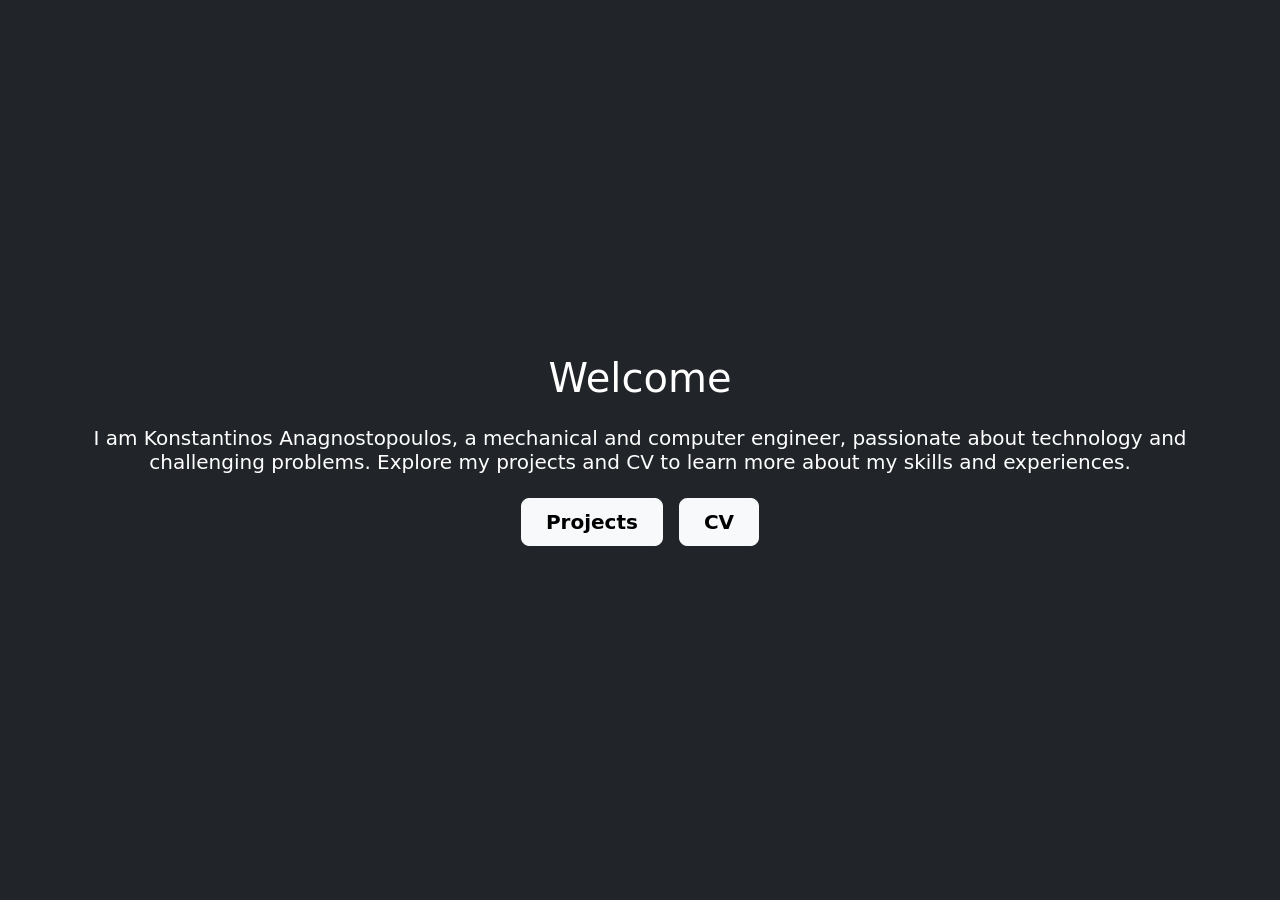
==== index.html @ e9757f8e "first commit" ====
<!DOCTYPE html>
<html lang="en">
<head>
    <meta charset="UTF-8">
    <meta name="viewport" content="width=device-width, initial-scale=1.0">
    <title>Home</title>
    <link href="https://cdn.jsdelivr.net/npm/bootstrap@5.3.3/dist/css/bootstrap.min.css" rel="stylesheet" integrity="sha384-QWTKZyjpPEjISv5WaRU9OFeRpok6YctnYmDr5pNlyT2bRjXh0JMhjY6hW+ALEwIH" crossorigin="anonymous">
</head>
<body class="bg-dark">
    <div class="container min-vh-100 d-flex align-items-center justify-content-center">
        <div class="text-center">
            <h1 class="text-white mb-4">Welcome</h1>
            <h5 class="text-white mb-4">
                I am Konstantinos Anagnostopoulos, a mechanical and computer engineer, passionate about technology and challenging problems. Explore my projects and CV to learn more about my skills and experiences.
            </h5>
            <div class="d-flex flex-column flex-sm-row gap-3 justify-content-center">
                <a href="projects.html" class="btn btn-light btn-lg fw-semibold px-4">Projects</a>
                <a href="K_Anagnostopoulos_CV.html" class="btn btn-light btn-lg fw-semibold px-4">CV</a>
            </div>
        </div>
    </div>
</body>
</html>
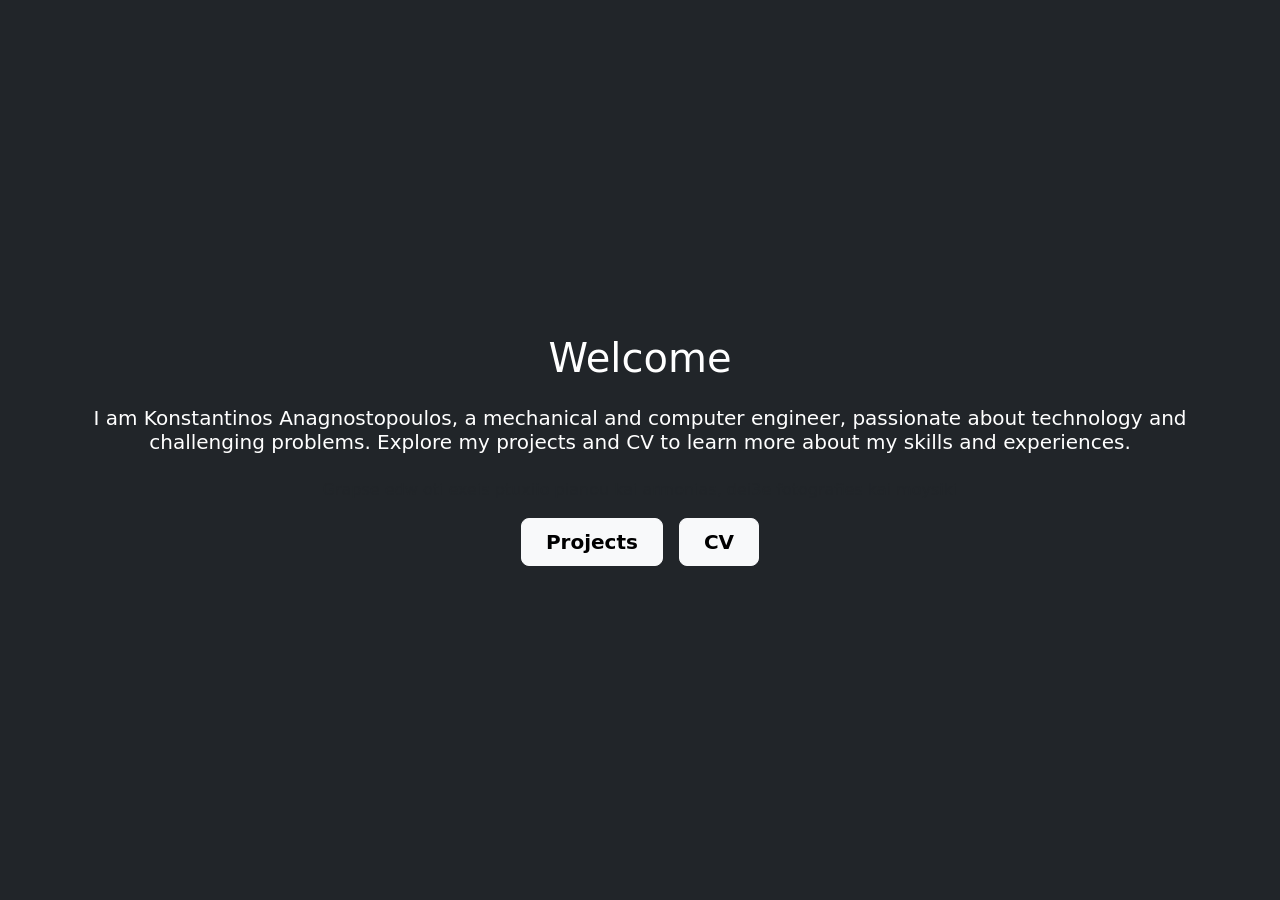
==== commit 1d1e55f8: "updates on job exp, certifications, references" ====
--- a/index.html
+++ b/index.html
@@ -13,6 +13,7 @@
             <h5 class="text-white mb-4">
                 I am Konstantinos Anagnostopoulos, a mechanical and computer engineer, passionate about technology and challenging problems. Explore my projects and CV to learn more about my skills and experiences.
             </h5>
+            <p>Grapse edw oti exeis ptuxiio pianou kai armonias, dei3e fotografies kai moysiki</p>
             <div class="d-flex flex-column flex-sm-row gap-3 justify-content-center">
                 <a href="projects.html" class="btn btn-light btn-lg fw-semibold px-4">Projects</a>
                 <a href="K_Anagnostopoulos_CV.html" class="btn btn-light btn-lg fw-semibold px-4">CV</a>
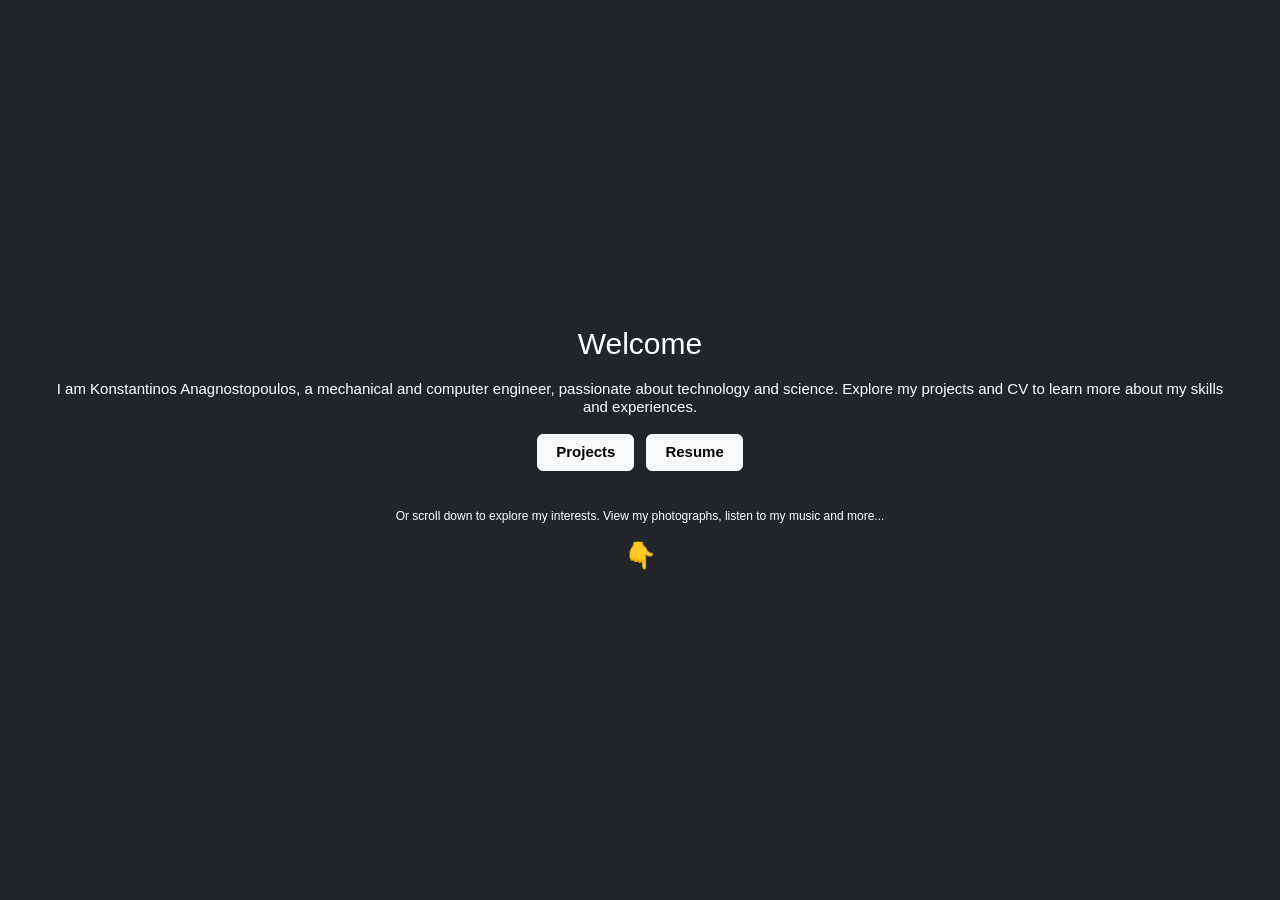
==== commit 5e78fc0b: "update styles and media" ====
--- a/index.html
+++ b/index.html
@@ -1,24 +1,133 @@
 <!DOCTYPE html>
 <html lang="en">
+
 <head>
     <meta charset="UTF-8">
     <meta name="viewport" content="width=device-width, initial-scale=1.0">
     <title>Home</title>
-    <link href="https://cdn.jsdelivr.net/npm/bootstrap@5.3.3/dist/css/bootstrap.min.css" rel="stylesheet" integrity="sha384-QWTKZyjpPEjISv5WaRU9OFeRpok6YctnYmDr5pNlyT2bRjXh0JMhjY6hW+ALEwIH" crossorigin="anonymous">
+    <link href="https://cdn.jsdelivr.net/npm/bootstrap@5.3.3/dist/css/bootstrap.min.css" rel="stylesheet"
+        integrity="sha384-QWTKZyjpPEjISv5WaRU9OFeRpok6YctnYmDr5pNlyT2bRjXh0JMhjY6hW+ALEwIH" crossorigin="anonymous">
+
+    <link rel="stylesheet" href="styles.css">
+    <link rel="stylesheet" href="https://cdn.jsdelivr.net/npm/bootstrap-icons@1.11.3/font/bootstrap-icons.min.css">
+
+    <link rel="icon" type="image/jpeg" href="media/DSC_0005.JPG">
+
 </head>
+
+
 <body class="bg-dark">
-    <div class="container min-vh-100 d-flex align-items-center justify-content-center">
-        <div class="text-center">
-            <h1 class="text-white mb-4">Welcome</h1>
-            <h5 class="text-white mb-4">
-                I am Konstantinos Anagnostopoulos, a mechanical and computer engineer, passionate about technology and challenging problems. Explore my projects and CV to learn more about my skills and experiences.
-            </h5>
-            <p>Grapse edw oti exeis ptuxiio pianou kai armonias, dei3e fotografies kai moysiki</p>
-            <div class="d-flex flex-column flex-sm-row gap-3 justify-content-center">
-                <a href="projects.html" class="btn btn-light btn-lg fw-semibold px-4">Projects</a>
-                <a href="K_Anagnostopoulos_CV.html" class="btn btn-light btn-lg fw-semibold px-4">CV</a>
+
+
+    <div class="container">
+
+        <!--  Welcome Section -->
+        <div class="page d-flex align-items-center justify-content-center" style="min-height: 80vh;">
+            <div class="text-center">
+                <h1 class="text-white mb-4">Welcome</h1>
+                <h5 class="text-white mb-4">
+                    I am Konstantinos Anagnostopoulos, a mechanical and computer engineer, passionate about technology
+                    and science. Explore my projects and CV to learn more about my skills and experiences.
+                </h5>
+                <div class="d-flex flex-column flex-sm-row gap-3 justify-content-center">
+                    <a href="projects.html" class="btn btn-light btn-lg fw-semibold px-4">Projects</a>
+                    <a href="K_Anagnostopoulos_CV.html" class="btn btn-light btn-lg fw-semibold px-4">Resume</a>
+                </div>
+
+                <p class="text-white mt-5">Or scroll down to explore my interests. View my photographs, listen to my music
+                    and more...</p>
+                <div class="pointer">👇</div>
+
             </div>
         </div>
+
+
+        <!-- Section to bring on top when scrolling down -->
+        <div class="page" style="position: relative;">
+            
+            <div class="page-with-bg"></div>
+
+            <div class="page-content">
+                <h2 class="text-white mb-4">About Me</h2>
+                <p class="text-white"> 
+                    I was born in Aigio (Greece), a small town near Patras. In the early years of my life, I realized my passion for athletics, first football and gymnastics and then basketball. 
+                </p>
+            </div>
+        </div>
+
+        <!-- Check my music with my photos (video or play in loop audio) -->
+
+
+        <!-- Section to bring on top when scrolling down -->
+        <div class="page" style="position: relative;">
+            <h3>Check other Music</h3>
+            <!-- Content -->
+            <div class="player">
+                <!-- Hidden audio -->
+                <audio id="audio" src="media/audio/1.wav"></audio>
+
+                <div class="controls">
+                    <button class="play-btn" id="playBtn">▶</button>
+
+                    <div class="progress">
+                    <input type="range" id="progressBar" value="0" min="0" max="100">
+                    </div>
+
+                    <div class="time" id="time">0:00</div>
+                </div>
+            </div>
+
+        </div>
+
+
+        <!-- Books -->
+
+        <!-- Travel, Food, Animals -->
+
+
     </div>
+
+
+<script>
+  const audio = document.getElementById("audio");
+  const playBtn = document.getElementById("playBtn");
+  const progressBar = document.getElementById("progressBar");
+  const timeDisplay = document.getElementById("time");
+
+  // Play / Pause
+  playBtn.addEventListener("click", () => {
+    if (audio.paused) {
+      audio.play();
+      playBtn.textContent = "⏸";
+    } else {
+      audio.pause();
+      playBtn.textContent = "▶";
+    }
+  });
+
+  // Update progress bar
+  audio.addEventListener("timeupdate", () => {
+    const progress = (audio.currentTime / audio.duration) * 100;
+    progressBar.value = progress || 0;
+
+    // Update time
+    const minutes = Math.floor(audio.currentTime / 60);
+    const seconds = Math.floor(audio.currentTime % 60)
+      .toString()
+      .padStart(2, '0');
+
+    timeDisplay.textContent = `${minutes}:${seconds}`;
+  });
+
+  // Seek when user moves slider
+  progressBar.addEventListener("input", () => {
+    const time = (progressBar.value / 100) * audio.duration;
+    audio.currentTime = time;
+  });
+</script>
+
 </body>
-</html>+
+</html>
+
+
--- a/styles.css
+++ b/styles.css
@@ -0,0 +1,135 @@
+:root {
+    --bs-primary: #505050;
+    --bs-primary-rgb: 80, 80, 80;
+}
+
+html {
+    font-size: 12px;
+    width: 100%;
+    overflow-x: hidden;
+}
+
+html, body {
+    margin: 0;
+    padding: 0;
+}
+
+html * {
+    font-family: Arial, Helvetica, sans-serif;
+}
+
+a {
+    color: #3535ad;
+    text-decoration: none;
+}
+
+
+
+
+.container {
+  width: 100vw;
+  max-width: 100vw !important;
+  height: 100vh;
+  overflow-y: scroll;
+  overflow-x: hidden;
+  scroll-snap-type: y mandatory;
+  scroll-behavior: smooth;
+  box-sizing: border-box;
+  margin: 0 !important;
+  padding: 0 !important;
+  position: fixed;
+  left: 0;
+  top: 0;
+}
+
+.page {
+  height: 100vh;
+  scroll-snap-align: start;
+  display: flex;
+  justify-content: center;
+  align-items: center;
+  margin: 50px;
+}
+
+
+.pointer {
+  font-size: 25px;
+  display: inline-block;
+  animation: bounce 1s infinite;
+}
+
+@keyframes bounce {
+  0%, 100% { transform: translateY(0); }
+  50% { transform: translateY(10px); }
+}
+
+
+.page-with-bg {
+    background-image: url('media/DSC_0005.JPG');
+    background-position: center;
+    background-attachment: fixed; 
+    background-size: cover;
+    position: absolute;
+    top: 0;
+    left: 0;
+    width: 100%;
+    height: 100%;
+    z-index: 0;
+
+    -webkit-mask-image: radial-gradient(circle, rgba(0,0,0,0.5) 60%, rgba(0,0,0,0) 100%);
+    mask-image: radial-gradient(circle, rgba(0,0,0,0.5) 60%, rgba(0,0,0,0) 100%);
+
+}
+
+.page-content {
+    position: relative;
+    z-index: 1;
+    display: flex;
+    flex-direction: column;
+    justify-content: center;
+    align-items: center;
+}
+
+
+/* Styles for Audio */
+.player {
+  background: #333;
+  padding: 20px;
+  border-radius: 12px;
+  width: 400px;
+  box-shadow: 0 10px 30px rgba(0,0,0,0.5);
+}
+
+.controls {
+  display: flex;
+  align-items: center;
+  gap: 10px;
+}
+
+.play-btn {
+  width: 50px;
+  height: 50px;
+  border: none;
+  border-radius: 50%;
+  background: #ff9800;
+  color: white;
+  font-size: 20px;
+  cursor: pointer;
+}
+
+.progress {
+  flex: 1;
+}
+
+input[type="range"] {
+  width: 100%;
+}
+
+.time {
+  font-size: 0.9rem;
+  min-width: 80px;
+  text-align: right;
+}
+
+
+
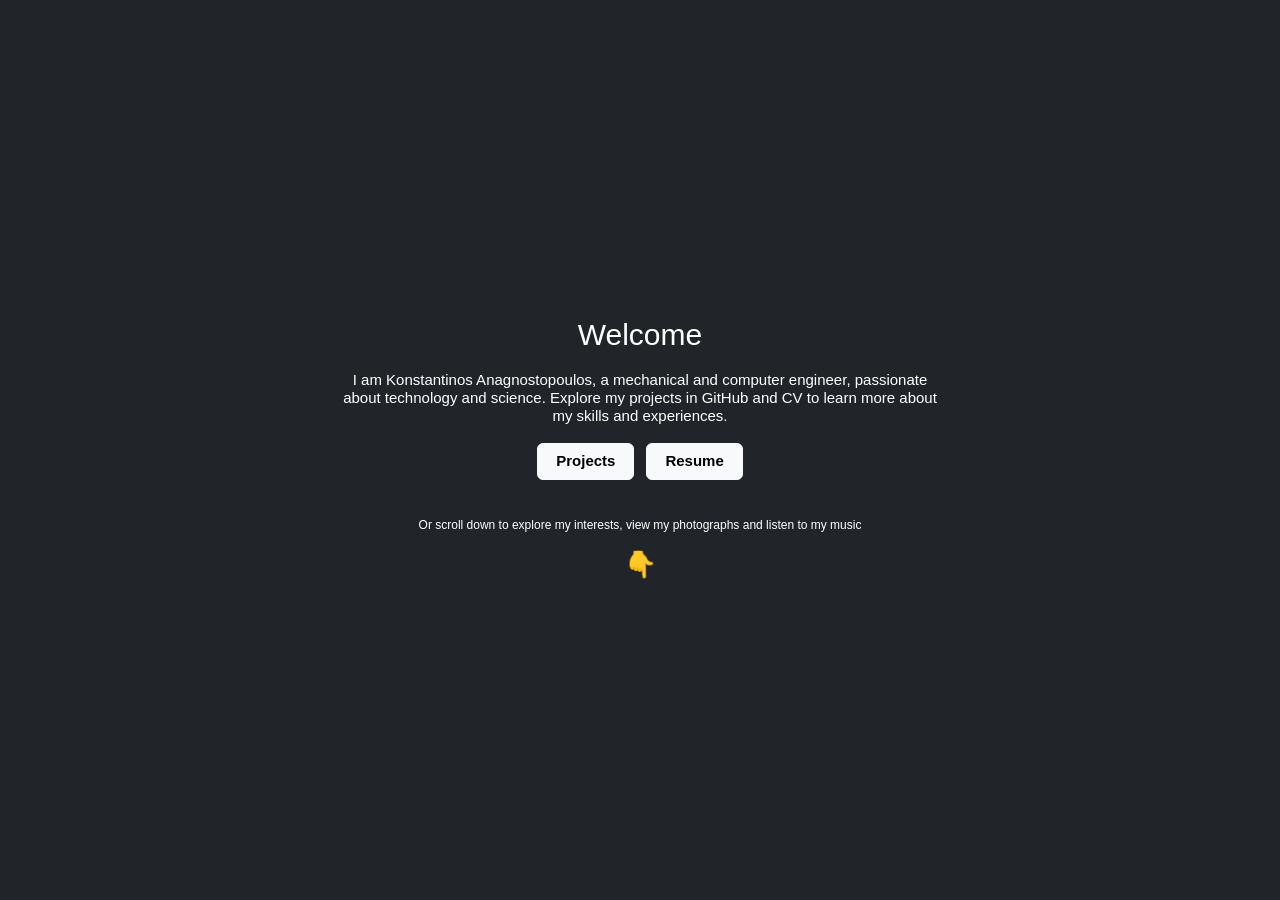
==== commit ff97b03f: "update jobs, interests and formats" ====
--- a/index.html
+++ b/index.html
@@ -11,7 +11,7 @@
     <link rel="stylesheet" href="styles.css">
     <link rel="stylesheet" href="https://cdn.jsdelivr.net/npm/bootstrap-icons@1.11.3/font/bootstrap-icons.min.css">
 
-    <link rel="icon" type="image/jpeg" href="media/DSC_0005.JPG">
+    <link rel="icon" type="image/png" href="media/favicon.png">
 
 </head>
 
@@ -25,109 +25,214 @@
         <div class="page d-flex align-items-center justify-content-center" style="min-height: 80vh;">
             <div class="text-center">
                 <h1 class="text-white mb-4">Welcome</h1>
-                <h5 class="text-white mb-4">
+                <h5 class="text-white mb-4" style="max-width: 600px; margin: 0 auto;">
                     I am Konstantinos Anagnostopoulos, a mechanical and computer engineer, passionate about technology
-                    and science. Explore my projects and CV to learn more about my skills and experiences.
+                    and science. Explore my projects in GitHub and CV to learn more about my skills and experiences.
                 </h5>
                 <div class="d-flex flex-column flex-sm-row gap-3 justify-content-center">
-                    <a href="projects.html" class="btn btn-light btn-lg fw-semibold px-4">Projects</a>
+                    <a href="https://github.com/ntinostempo0" target="_blank" class="btn btn-light btn-lg fw-semibold px-4">Projects</a>
                     <a href="K_Anagnostopoulos_CV.html" class="btn btn-light btn-lg fw-semibold px-4">Resume</a>
                 </div>
 
-                <p class="text-white mt-5">Or scroll down to explore my interests. View my photographs, listen to my music
-                    and more...</p>
+                <p class="text-white mt-5">Or scroll down to explore my interests, view my photographs and listen to my music</p>
                 <div class="pointer">👇</div>
 
             </div>
         </div>
 
 
-        <!-- Section to bring on top when scrolling down -->
-        <div class="page" style="position: relative;">
+        <!-- Information Section -->
+        <div class="page information-page" style="position: relative;">
             
             <div class="page-with-bg"></div>
 
-            <div class="page-content">
+            <div class="page-content information-content">
                 <h2 class="text-white mb-4">About Me</h2>
-                <p class="text-white"> 
-                    I was born in Aigio (Greece), a small town near Patras. In the early years of my life, I realized my passion for athletics, first football and gymnastics and then basketball. 
-                </p>
-            </div>
-        </div>
-
-        <!-- Check my music with my photos (video or play in loop audio) -->
-
-
-        <!-- Section to bring on top when scrolling down -->
-        <div class="page" style="position: relative;">
-            <h3>Check other Music</h3>
+                <p class="text-white">
+                    I was born in Aigio, Greece, a small town near Patras. From an early age, I discovered my passion for athletics, beginning with football and gymnastics before moving on to basketball and tennis.
+                </p>
+                <p class="text-white">
+                    Music has always been an important part of my life. I play the piano and clarinet, and I hold degrees in Piano and Music Theory from the National Conservatory of Patras. I have performed with several rock, classical and philharmonic groups, although I especially enjoy composing my own music. My love of cinema also inspired my dream of composing music for films.
+                </p>
+                <p class="text-white">
+                    I enjoy travelling and discovering new places, cultures and cuisines. I also like reading, particularly classical literature and science books.
+                </p>
+                <p class="text-white">
+                    More recently, I have become interested in photography and videography. I mostly photograph nature, landscapes and animals, while astrophotography remains my ongoing work in progress. In the sections below, you can view some of my photographs and listen to my music.
+                </p>
+            </div>
+        </div>
+
+        
+        <!-- My Photos Section -->
+        <div class="page photos-page" style="position: relative;">
+            <h3 class="text-white">My Photos</h3>
+            <div id="photoGallery" class="photo-gallery" aria-label="Photo gallery"></div>
+
+            <div id="photoViewer" class="photo-viewer" hidden>
+                <button id="closeViewer" class="viewer-close" type="button" aria-label="Close image viewer">&times;</button>
+                <button id="previousPhoto" class="viewer-nav viewer-previous" type="button" aria-label="Previous image">&#10094;</button>
+                <img id="viewerImage" src="" alt="Selected photograph">
+                <button id="nextPhoto" class="viewer-nav viewer-next" type="button" aria-label="Next image">&#10095;</button>
+                <p id="viewerCaption" class="viewer-caption"></p>
+            </div>
+        </div>
+
+        <!-- My Music Section -->
+        <div class="page music-page" style="position: relative;">
+            <h3 class="text-white">Track 1</h3>
+            <!-- Content -->
+            <div class="player mb-5">
+                <!-- Hidden audio -->
+                <audio src="media/audio/1.wav"></audio>
+
+                <div class="controls">
+                    <button class="play-btn" type="button">▶</button>
+
+                    <div class="progress">
+                    <input type="range" class="progress-bar" value="0" min="0" max="100">
+                    </div>
+
+                    <div class="time text-white">0:00</div>
+                </div>
+            </div>
+
+            <h3 class="text-white">Track 2</h3>
+            <!-- Content -->
+            <div class="player mb-5">
+                <!-- Hidden audio -->
+                <audio src="media/audio/2.wav"></audio>
+
+                <div class="controls">
+                    <button class="play-btn" type="button">▶</button>
+
+                    <div class="progress">
+                    <input type="range" class="progress-bar" value="0" min="0" max="100">
+                    </div>
+
+                    <div class="time text-white">0:00</div>
+                </div>
+            </div>
+
+            <h3 class="text-white">Track 3</h3>
             <!-- Content -->
             <div class="player">
                 <!-- Hidden audio -->
-                <audio id="audio" src="media/audio/1.wav"></audio>
+                <audio src="media/audio/3.wav"></audio>
 
                 <div class="controls">
-                    <button class="play-btn" id="playBtn">▶</button>
+                    <button class="play-btn" type="button">▶</button>
 
                     <div class="progress">
-                    <input type="range" id="progressBar" value="0" min="0" max="100">
+                    <input type="range" class="progress-bar" value="0" min="0" max="100">
                     </div>
 
-                    <div class="time" id="time">0:00</div>
-                </div>
-            </div>
-
-        </div>
-
-
-        <!-- Books -->
-
-        <!-- Travel, Food, Animals -->
+                    <div class="time text-white">0:00</div>
+                </div>
+            </div>
+
+        </div>
+
 
 
     </div>
 
 
+</body>
+
+</html>
+
 <script>
-  const audio = document.getElementById("audio");
-  const playBtn = document.getElementById("playBtn");
-  const progressBar = document.getElementById("progressBar");
-  const timeDisplay = document.getElementById("time");
-
-  // Play / Pause
-  playBtn.addEventListener("click", () => {
-    if (audio.paused) {
-      audio.play();
-      playBtn.textContent = "⏸";
-    } else {
-      audio.pause();
-      playBtn.textContent = "▶";
+    const photoGallery = document.getElementById("photoGallery");
+    const photoViewer = document.getElementById("photoViewer");
+    const viewerImage = document.getElementById("viewerImage");
+    const viewerCaption = document.getElementById("viewerCaption");
+    const imageCount = 4;
+    let selectedPhoto = 0;
+
+    for (let imageNumber = 1; imageNumber <= imageCount; imageNumber += 1) {
+        const imageName = `im${String(imageNumber).padStart(2, "0")}.jpg`;
+        const image = document.createElement("img");
+        image.src = `media/images/${imageName}`;
+        image.alt = `Photo ${imageNumber}`;
+        image.className = "photo-thumbnail";
+        image.dataset.photoIndex = imageNumber - 1;
+        image.addEventListener("click", () => openPhotoViewer(Number(image.dataset.photoIndex)));
+        photoGallery.appendChild(image);
     }
-  });
-
-  // Update progress bar
-  audio.addEventListener("timeupdate", () => {
-    const progress = (audio.currentTime / audio.duration) * 100;
-    progressBar.value = progress || 0;
-
-    // Update time
-    const minutes = Math.floor(audio.currentTime / 60);
-    const seconds = Math.floor(audio.currentTime % 60)
-      .toString()
-      .padStart(2, '0');
-
-    timeDisplay.textContent = `${minutes}:${seconds}`;
-  });
-
-  // Seek when user moves slider
-  progressBar.addEventListener("input", () => {
-    const time = (progressBar.value / 100) * audio.duration;
-    audio.currentTime = time;
-  });
+
+    function openPhotoViewer(photoIndex) {
+        selectedPhoto = photoIndex;
+        updatePhotoViewer();
+        photoViewer.hidden = false;
+    }
+
+    function updatePhotoViewer() {
+        const imageNumber = selectedPhoto + 1;
+        const imageName = `im${String(imageNumber).padStart(2, "0")}.jpg`;
+        viewerImage.src = `media/images/${imageName}`;
+        viewerImage.alt = `Photo ${imageNumber}`;
+        viewerCaption.textContent = `${imageNumber} / ${imageCount}`;
+    }
+
+    document.getElementById("closeViewer").addEventListener("click", () => {
+        photoViewer.hidden = true;
+    });
+
+    document.getElementById("previousPhoto").addEventListener("click", () => {
+        selectedPhoto = (selectedPhoto - 1 + imageCount) % imageCount;
+        updatePhotoViewer();
+    });
+
+    document.getElementById("nextPhoto").addEventListener("click", () => {
+        selectedPhoto = (selectedPhoto + 1) % imageCount;
+        updatePhotoViewer();
+    });
+
+    document.addEventListener("keydown", (event) => {
+        if (photoViewer.hidden) return;
+        if (event.key === "Escape") photoViewer.hidden = true;
+        if (event.key === "ArrowLeft") document.getElementById("previousPhoto").click();
+        if (event.key === "ArrowRight") document.getElementById("nextPhoto").click();
+    });
+
+    document.querySelectorAll(".player").forEach((player) => {
+        const audio = player.querySelector("audio");
+        const playBtn = player.querySelector(".play-btn");
+        const progressBar = player.querySelector(".progress-bar");
+        const timeDisplay = player.querySelector(".time");
+
+        playBtn.addEventListener("click", () => {
+            if (audio.paused) {
+                audio.play();
+                playBtn.textContent = "⏸";
+            } else {
+                audio.pause();
+                playBtn.textContent = "▶";
+            }
+        });
+
+        audio.addEventListener("timeupdate", () => {
+            const progress = (audio.currentTime / audio.duration) * 100;
+            progressBar.value = progress || 0;
+
+            const minutes = Math.floor(audio.currentTime / 60);
+            const seconds = Math.floor(audio.currentTime % 60)
+                .toString()
+                .padStart(2, "0");
+
+            timeDisplay.textContent = `${minutes}:${seconds}`;
+        });
+
+        audio.addEventListener("ended", () => {
+            playBtn.textContent = "▶";
+            progressBar.value = 0;
+        });
+
+        progressBar.addEventListener("input", () => {
+            audio.currentTime = (progressBar.value / 100) * audio.duration;
+        });
+    });
 </script>
 
-</body>
-
-</html>
-
-
+
--- a/styles.css
+++ b/styles.css
@@ -90,6 +90,157 @@
     align-items: center;
 }
 
+.information-page {
+  justify-content: flex-start;
+  align-items: flex-end;
+  box-sizing: border-box;
+  padding: 0 7vw 8vh;
+}
+
+.information-content {
+  align-items: flex-start;
+  background: rgba(0, 0, 0, 0.3);
+  border: 1px solid rgba(255, 255, 255, 0.18);
+  border-radius: 12px;
+  box-shadow: 0 12px 30px rgba(0, 0, 0, 0.28);
+  box-sizing: border-box;
+  text-align: left;
+  max-width: 600px;
+  padding: 24px 28px 14px;
+}
+
+.information-content p {
+  line-height: 1.7;
+  margin: 0 0 1rem;
+}
+
+.music-page {
+  flex-direction: column;
+  gap: 12px;
+}
+
+.photos-page {
+  flex-direction: column;
+  gap: 18px;
+}
+
+.photo-gallery {
+  display: grid;
+  grid-template-columns: repeat(4, minmax(0, 1fr));
+  gap: 16px;
+  width: min(90vw, 1000px);
+}
+
+.photo-thumbnail {
+  aspect-ratio: 4 / 3;
+  border: 2px solid rgba(255, 255, 255, 0.2);
+  border-radius: 8px;
+  box-shadow: 0 8px 20px rgba(0, 0, 0, 0.35);
+  cursor: pointer;
+  object-fit: cover;
+  transition: transform 0.2s ease, border-color 0.2s ease;
+  width: 100%;
+}
+
+.photo-thumbnail:hover,
+.photo-thumbnail:focus-visible {
+  border-color: #ff9800;
+  transform: scale(1.03);
+}
+
+.photo-viewer {
+  align-items: center;
+  background: rgba(0, 0, 0, 0.9);
+  border: 0;
+  border-radius: 0;
+  box-sizing: border-box;
+  display: flex;
+  height: 100vh;
+  inset: 0;
+  justify-content: center;
+  padding: 48px 70px 58px;
+  position: fixed;
+  width: 100vw;
+  z-index: 1000;
+}
+
+.photo-viewer[hidden] {
+  display: none;
+}
+
+.photo-viewer img {
+  max-height: calc(100vh - 106px);
+  max-width: 100%;
+  object-fit: contain;
+}
+
+.viewer-close,
+.viewer-nav {
+  background: rgba(255, 255, 255, 0.15);
+  border: 1px solid rgba(255, 255, 255, 0.35);
+  color: white;
+  cursor: pointer;
+  font-size: 2rem;
+  line-height: 1;
+  position: absolute;
+  z-index: 1;
+}
+
+.viewer-close {
+  border-radius: 50%;
+  right: 16px;
+  top: 16px;
+  width: 38px;
+  height: 38px;
+}
+
+.viewer-nav {
+  border-radius: 8px;
+  padding: 12px 16px;
+  top: 50%;
+  transform: translateY(-50%);
+}
+
+.viewer-previous {
+  left: 16px;
+}
+
+.viewer-next {
+  right: 16px;
+}
+
+.viewer-close:hover,
+.viewer-close:focus-visible,
+.viewer-nav:hover,
+.viewer-nav:focus-visible {
+  background: #ff9800;
+}
+
+.viewer-caption {
+  bottom: 8px;
+  color: white;
+  left: 0;
+  margin: 0;
+  position: absolute;
+  right: 0;
+  text-align: center;
+}
+
+@media (max-width: 700px) {
+  .photo-gallery {
+    grid-template-columns: repeat(2, minmax(0, 1fr));
+  }
+
+  .photo-viewer {
+    padding-left: 54px;
+    padding-right: 54px;
+  }
+
+  .photo-viewer img {
+    max-height: calc(100vh - 106px);
+  }
+}
+
 
 /* Styles for Audio */
 .player {
